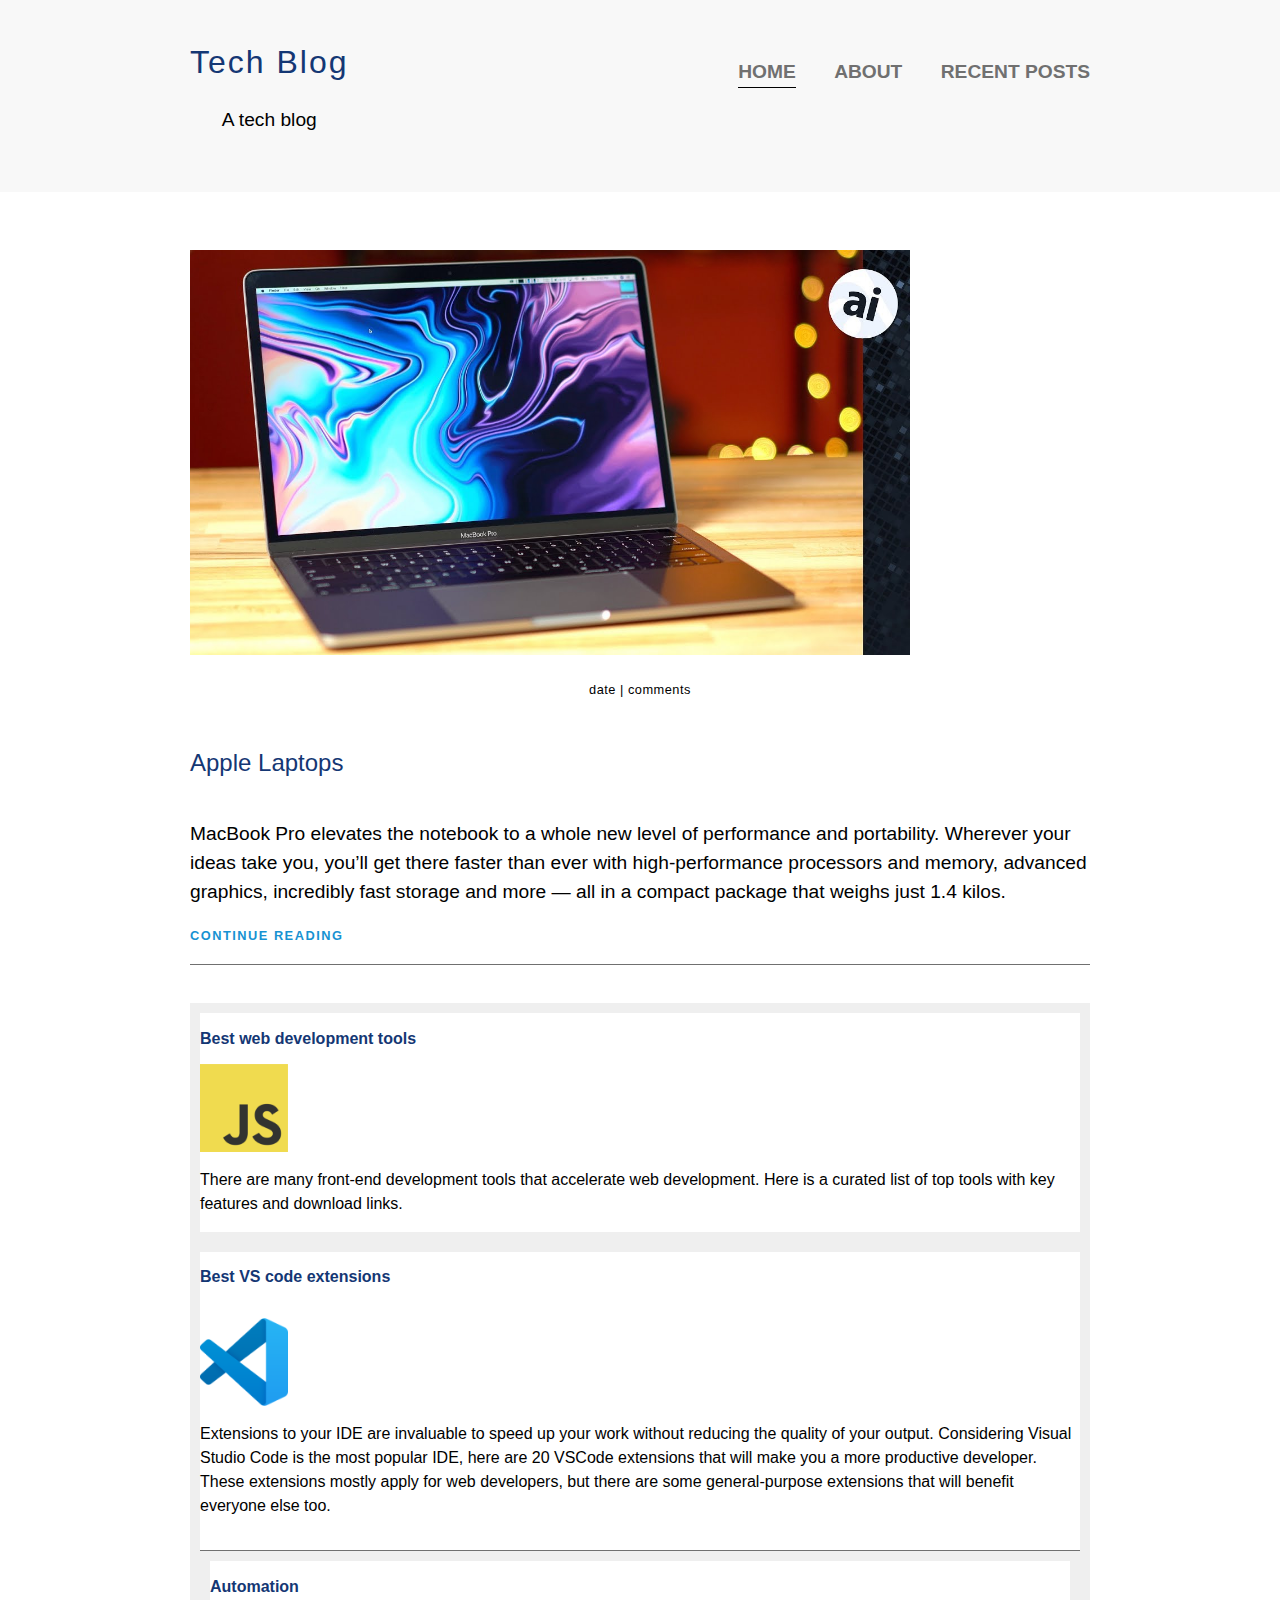
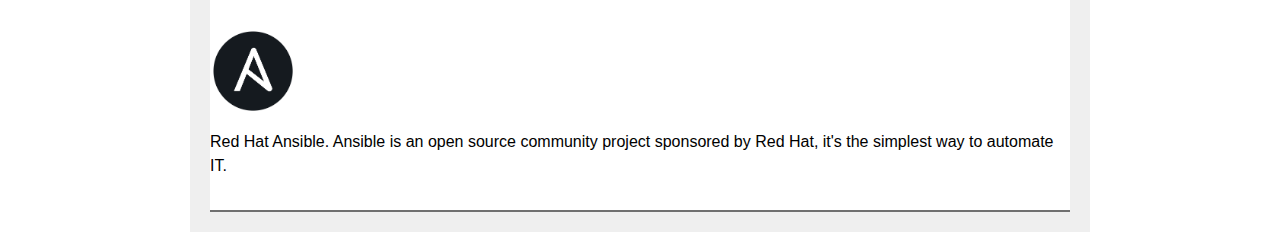
==== index.html @ fca821a2 "Init commit" ====
<!DOCTYPE html>
<html>

<head>
    <title>Tech-Blog</title>
    <link href="styles.css" rel="stylesheet">
</head>

<body>
    <header>
        <div class="container container-flex">
            <div class="site-title">
                <h1>Tech Blog</h1>
                <p class="subtitle">A tech blog</p>
            </div>
            <nav>
                <ul>
                    <li><a href="index.html" class="current-page">Home</a></li>
                    <li><a href="#">About</a></li>
                    <li><a href="#">Recent posts</a></li>
                </ul>
            </nav>
        </div>
    </header>



    <div class="container container-flex">
        <main>
            <article class="article-featured">
                <h2 class="article-title">Apple Laptops</h2>
                <img src="/static/macbook-pro.jpeg" alt="macbook pro white" class="article-image">
                <p class="article-info"> date | comments </p>
                <p class="article-body"> MacBook Pro elevates the notebook to a whole new level of performance and portability. Wherever your ideas take you, you’ll get there faster than ever with high‑performance processors and memory, advanced graphics, incredibly fast storage
                    and more — all in a compact package that weighs just 1.4 kilos.
                </p>
                <a href="#" class="article-read-more">Continue reading</a>
            </article>








            <!--- 
   <article class="article-recent">
                <div class="article-recent-main">
                    <h2 class="article-title">Macbook productivity tools</h2>
                    <img src="/static/alfred.png" alt="alfred logo" class="article-image">
                    <p class="article-body">Alfred is an award-winning app for macOS which boosts your efficiency with hotkeys, keywords, text expansion and more. Search your Mac and the web, and be more productive with custom actions to control your Mac.
                    </p>
                    <a href="#" class="article-read-more">Continue reading</a>
                </div>


-->



            <!--- 
 <article class="article-recent">
                <div class="article-recent-main">
                    <h2 class="article-title">Linux laptops</h2>
                    <p class="article-body"> you can still install Linux on pretty much any laptop, even though some manufacturers lock down their products, making installing Linux kind of a pain. There are lots of different Linux desktop environments to choose from, and a whole
                        host of open source Linux apps available.</p>
                    <a href="#">continue reading</a>
                    <img src="/static/dell.jpeg" alt="dell XPS laptop" class="article-image">
                    <p class="article-info">date | comments</p>
                </div>
            </article>
        </main>










-->





            <aside class="sidebar">
                <div class="sidebar-section">
                    <h2 class="sidebar-title">Best web development tools</h2>
                    <img src="/static/js.png" alt="javascript logo" class="sidebar-image">
                    <p class="sidebar-body">There are many front-end development tools that accelerate web development. Here is a curated list of top tools with key features and download links. </p>
                </div>


                <div class="sidebar-section">
                    <h2 class="sidebar-title">Best VS code extensions</h2>
                    <div class="sidebar-recent-post">
                        <h3 class="sidebar-recent-post-title">
                            <img src="/static/vscode.png" alt="vs code logo" class="sidebar-image">
                            <p class="sidebar-body">
                                Extensions to your IDE are invaluable to speed up your work without reducing the quality of your output. Considering Visual Studio Code is the most popular IDE, here are 20 VSCode extensions that will make you a more productive developer. These extensions
                                mostly apply for web developers, but there are some general-purpose extensions that will benefit everyone else too.



                            </p>



                    </div>



                    <div class="sidebar-section">
                        <h2 class="sidebar-title">Automation</h2>
                        <div class="sidebar-recent-post">
                            <div class="sidebar-recent-post">
                                <h3 class="sidebar-recent-post-title">
                                    <img src="/static/ansible.png" alt="ansible logo" class="sidebar-image">
                                    <p class="sidebar-body">
                                        Red Hat Ansible. Ansible is an open source community project sponsored by Red Hat, it's the simplest way to automate IT.
                                    </p>
                            </div>








</body>

</html>
---- styles.css ----
body {
    margin: 0;
    font-family: -apple-system, BlinkMacSystemFont, 'Segoe UI', Roboto, Oxygen, Ubuntu, Cantarell, 'Open Sans', 'Helvetica Neue', sans-serif;
    font-size: 1.2rem;
    line-height: 1.5;
    font-weight: 300;
}

img {
    max-width: 100%;
    display: block;
}

h1,
h2,
h3 {
    font-weight: 400;
    color: #143774;
    margin-top: 10;
}

h3 {
    color: #1792d2;
}

h1 {
    font-size: 2rem;
    margin: 0;
    letter-spacing: 2px;
}

a {
    color: #1792d2;
}

a:hover,
a:focus {
    color: #143774;
}

strong {
    font-weight: 700;
}


/* articles */

.article-title {
    font-size: 1.5rem;
}

.article-read-more,
.article-info {
    font-size: 0.8rem;
}

.article-read-more {
    color: #1792d2;
    text-decoration: none;
    font-weight: 700;
    text-transform: uppercase;
    letter-spacing: 1.5px;
}

.article-read-more:hover,
.article-read-more:focus {
    color: #143774;
    text-decoration: underline;
}

.article-info {
    margin: 2em 0;
    letter-spacing: 0.5px;
}

.article-featured {
    border-bottom: #707070 1px solid;
    padding-bottom: 1em;
    margin-bottom: 2em;
}

.article-recent {
    display: flex;
    flex-direction: column;
    margin-bottom: 2em;
    margin-top: 2em;
}

.article-recent-main {
    order: 2;
}

.article-recent-secondary {
    order: 1;
}

@media (min-width: 550px) {
    .article-recent-main {
        margin-top: -2.5em;
    }
    .article-info {
        text-align: center;
    }
}


/* article media queries  */

@media (min-width: 675px) {
    .article-recent {
        flex-direction: row;
    }
    .article-recent-main {
        width: 67%;
        justify-content: space-between;
    }
    .article-recent-secondary {
        width: 30%;
    }
    .article-featured {
        display: flex;
        flex-direction: column;
    }
    .article-image {
        order: -2;
    }
    .article-info {
        order: -1;
    }
    .article-image {
        width: 80%;
        min-height: 200px;
        object-fit: cover;
        object-position: right;
    }
}


/* sidebar */

.sidebar-title {
    font-size: 1rem;
    font-weight: 700;
    line-height: 1.5;
}

.sidebar-title,
.sidebar-recent-post-title {
    font-size: 1rem;
}

.sidebar-recent-post-title {
    color: #143774;
}

.sidebar-section {
    border: 10px solid #efefef;
}

.sidebar-recent-post {
    display: flex;
    flex-direction: column;
    border-bottom: 1px solid #707070;
}

.sidebar-recent-post:nth-child(4) {
    border: 0;
    margin: 0;
}

.sidebar-image {
    order: -1;
    width: 10%;
}

.sidebar-body {
    font-size: 16px;
    color: black;
}


/* general layout */

footer {
    background: #214466;
    color: #fff;
    text-align: center;
    padding: 2em 0;
}

.container {
    width: 90%;
    max-width: 900px;
    margin: 0 auto;
}

.container-flex {
    display: flex;
    flex-direction: column;
    justify-content: space-between;
}

header {
    background: #f8f8f8;
    padding: 2em 0;
    text-align: center;
    margin-bottom: 3em;
}

@media (min-width: 675px) {
    .container-flex {
        flex-direction: row;
    }
}


/* navigation */

nav ul {
    list-style: none;
    padding: 0;
    display: flex;
    justify-content: center;
}

nav li {
    margin-left: 2em;
    display: inline-block;
}

nav a {
    text-decoration: none;
    color: #707070;
    font-weight: 700;
    padding: 0.3em 0;
    text-transform: uppercase;
    line-height: 1px;
}

nav a:hover,
nav a:focus {
    color: #1792d2;
}

.current-page {
    border-bottom: 1px solid black;
}

.current-page:hover {
    color: #707070;
}


/* nav , main & aside media queries */

@media (max-width: 675px) {
    nav ul {
        flex-direction: column;
    }
    nav li {
        margin: 0.5em 0;
    }
    main {
        width: 70%;
    }
    aside {
        width: 25%;
        max-width: 200px;
        margin-left: 1rem;
    }
}
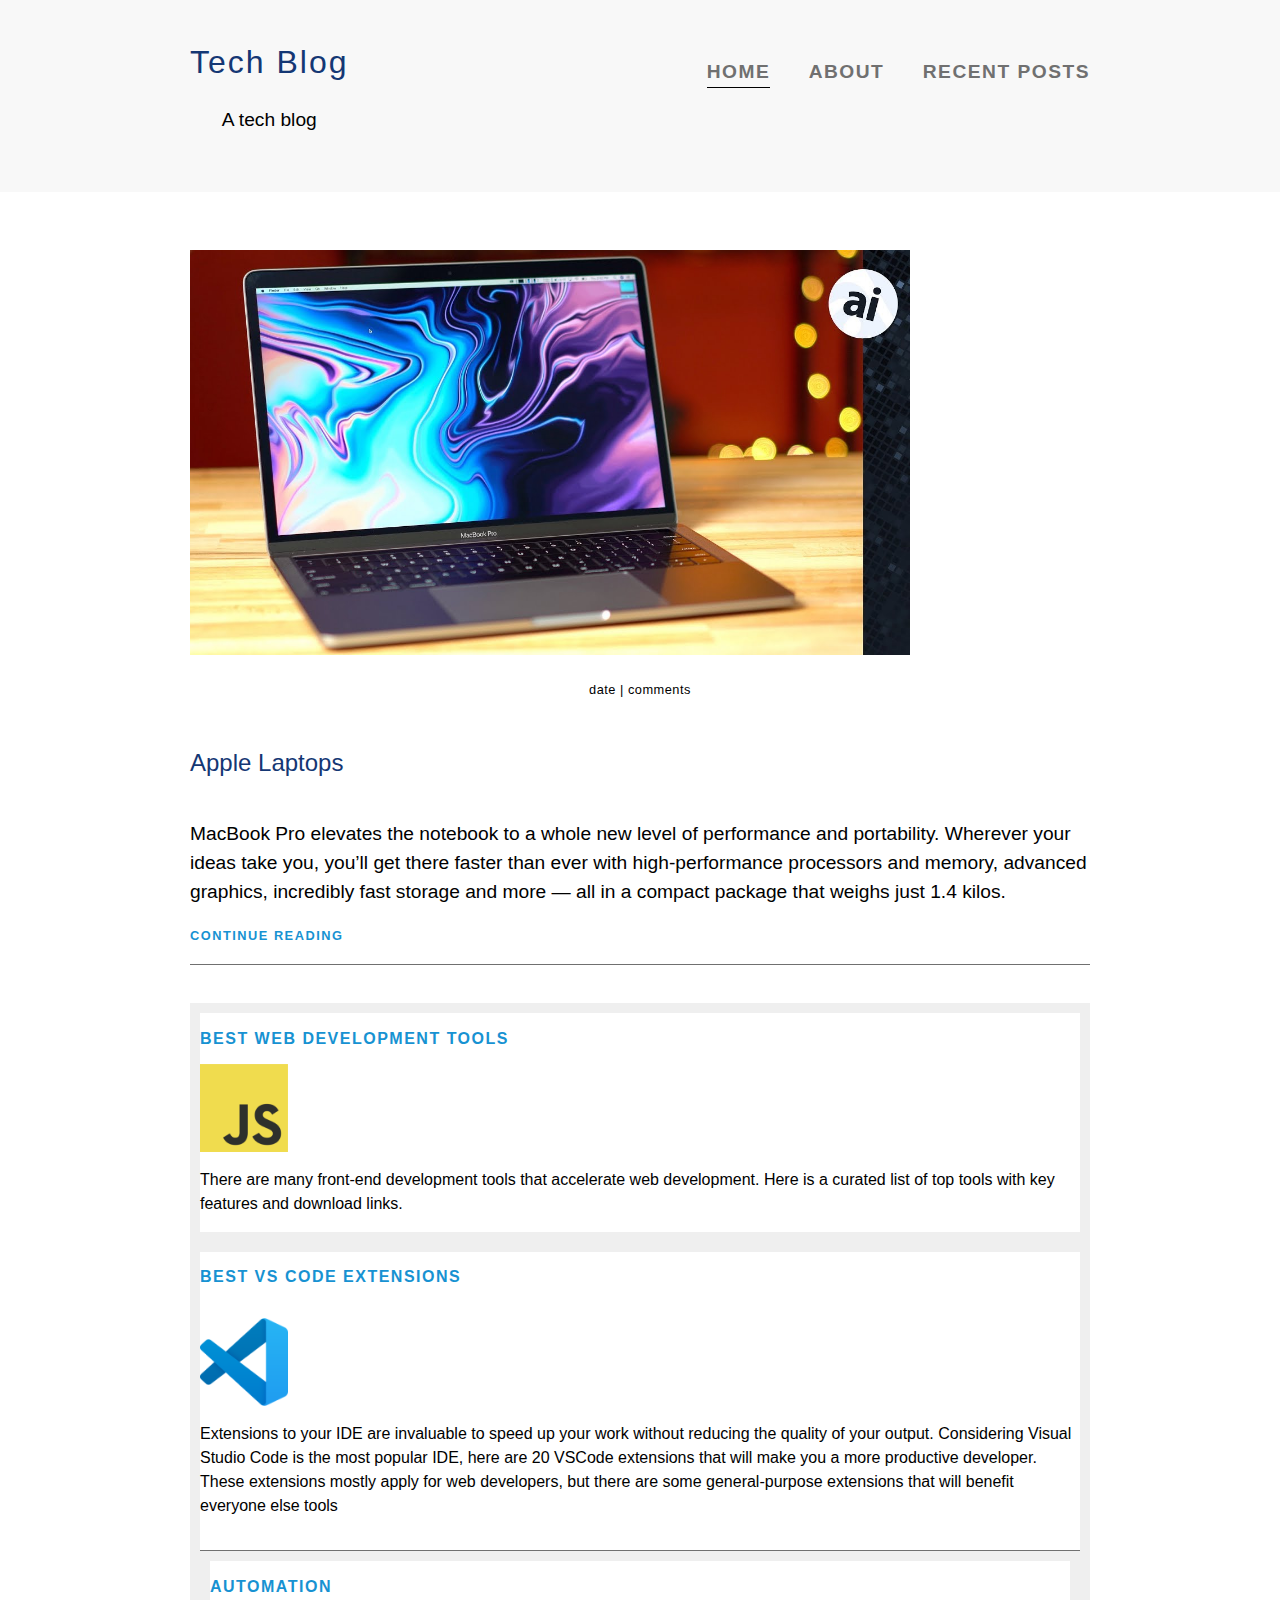
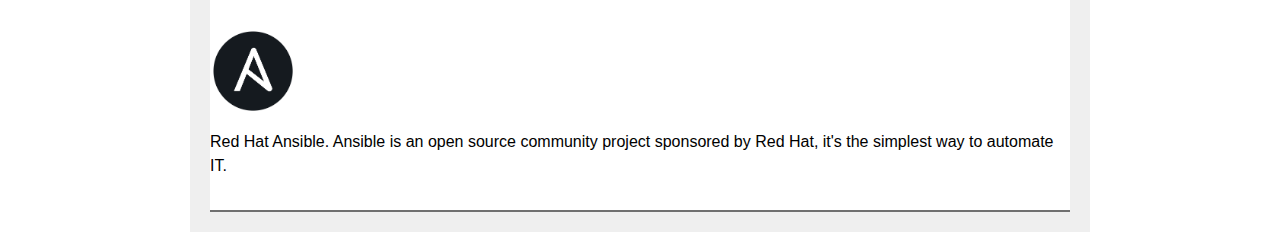
==== commit 07213b62: "final commit" ====
--- a/index.html
+++ b/index.html
@@ -16,7 +16,7 @@
             <nav>
                 <ul>
                     <li><a href="index.html" class="current-page">Home</a></li>
-                    <li><a href="#">About</a></li>
+                    <li><a href="about.html">About</a></li>
                     <li><a href="#">Recent posts</a></li>
                 </ul>
             </nav>
@@ -38,92 +38,41 @@
             </article>
 
 
-
-
-
-
-
-
-            <!--- 
-   <article class="article-recent">
-                <div class="article-recent-main">
-                    <h2 class="article-title">Macbook productivity tools</h2>
-                    <img src="/static/alfred.png" alt="alfred logo" class="article-image">
-                    <p class="article-body">Alfred is an award-winning app for macOS which boosts your efficiency with hotkeys, keywords, text expansion and more. Search your Mac and the web, and be more productive with custom actions to control your Mac.
-                    </p>
-                    <a href="#" class="article-read-more">Continue reading</a>
-                </div>
-
-
--->
-
-
-
-            <!--- 
- <article class="article-recent">
-                <div class="article-recent-main">
-                    <h2 class="article-title">Linux laptops</h2>
-                    <p class="article-body"> you can still install Linux on pretty much any laptop, even though some manufacturers lock down their products, making installing Linux kind of a pain. There are lots of different Linux desktop environments to choose from, and a whole
-                        host of open source Linux apps available.</p>
-                    <a href="#">continue reading</a>
-                    <img src="/static/dell.jpeg" alt="dell XPS laptop" class="article-image">
-                    <p class="article-info">date | comments</p>
-                </div>
-            </article>
-        </main>
-
-
-
-
-
-
-
-
-
-
--->
-
-
-
-
-
             <aside class="sidebar">
                 <div class="sidebar-section">
-                    <h2 class="sidebar-title">Best web development tools</h2>
-                    <img src="/static/js.png" alt="javascript logo" class="sidebar-image">
-                    <p class="sidebar-body">There are many front-end development tools that accelerate web development. Here is a curated list of top tools with key features and download links. </p>
+                    <h2 class="sidebar-title"><a href="#">Best web development tools</h2></a>
+                        <img src="/static/js.png" alt="javascript logo" class="sidebar-image">
+                        <p class="sidebar-body">There are many front-end development tools that accelerate web development. Here is a curated list of top tools with key features and download links. </p>
                 </div>
 
 
                 <div class="sidebar-section">
-                    <h2 class="sidebar-title">Best VS code extensions</h2>
-                    <div class="sidebar-recent-post">
-                        <h3 class="sidebar-recent-post-title">
-                            <img src="/static/vscode.png" alt="vs code logo" class="sidebar-image">
-                            <p class="sidebar-body">
-                                Extensions to your IDE are invaluable to speed up your work without reducing the quality of your output. Considering Visual Studio Code is the most popular IDE, here are 20 VSCode extensions that will make you a more productive developer. These extensions
-                                mostly apply for web developers, but there are some general-purpose extensions that will benefit everyone else too.
+                    <h2 class="sidebar-title"><a href="#">Best VS code extensions</h2></a>
+                        <div class="sidebar-recent-post">
+                            <h3 class="sidebar-recent-post-title">
+                                <img src="/static/vscode.png" alt="vs code logo" class="sidebar-image">
+                                <p class="sidebar-body">
+                                    Extensions to your IDE are invaluable to speed up your work without reducing the quality of your output. Considering Visual Studio Code is the most popular IDE, here are 20 VSCode extensions that will make you a more productive developer. These extensions
+                                    mostly apply for web developers, but there are some general-purpose extensions that will benefit everyone else tools
+
+                                </p>
 
 
 
-                            </p>
+                        </div>
 
 
 
-                    </div>
-
-
-
-                    <div class="sidebar-section">
-                        <h2 class="sidebar-title">Automation</h2>
-                        <div class="sidebar-recent-post">
-                            <div class="sidebar-recent-post">
-                                <h3 class="sidebar-recent-post-title">
-                                    <img src="/static/ansible.png" alt="ansible logo" class="sidebar-image">
-                                    <p class="sidebar-body">
-                                        Red Hat Ansible. Ansible is an open source community project sponsored by Red Hat, it's the simplest way to automate IT.
-                                    </p>
-                            </div>
+                        <div class="sidebar-section">
+                            <h2 class="sidebar-title"><a href="#">Automation</h2></a>
+                                <div class="sidebar-recent-post">
+                                    <div class="sidebar-recent-post">
+                                        <h3 class="sidebar-recent-post-title">
+                                            <img src="/static/ansible.png" alt="ansible logo" class="sidebar-image">
+                                            <p class="sidebar-body">
+                                                Red Hat Ansible. Ansible is an open source community project sponsored by Red Hat, it's the simplest way to automate IT.
+                                            </p>
+                                    </div>
 
 
 
--- a/styles.css
+++ b/styles.css
@@ -268,4 +268,12 @@
         max-width: 200px;
         margin-left: 1rem;
     }
+}
+
+a {
+    color: #1792d2;
+    text-decoration: none;
+    font-weight: 700;
+    text-transform: uppercase;
+    letter-spacing: 1.5px;
 }